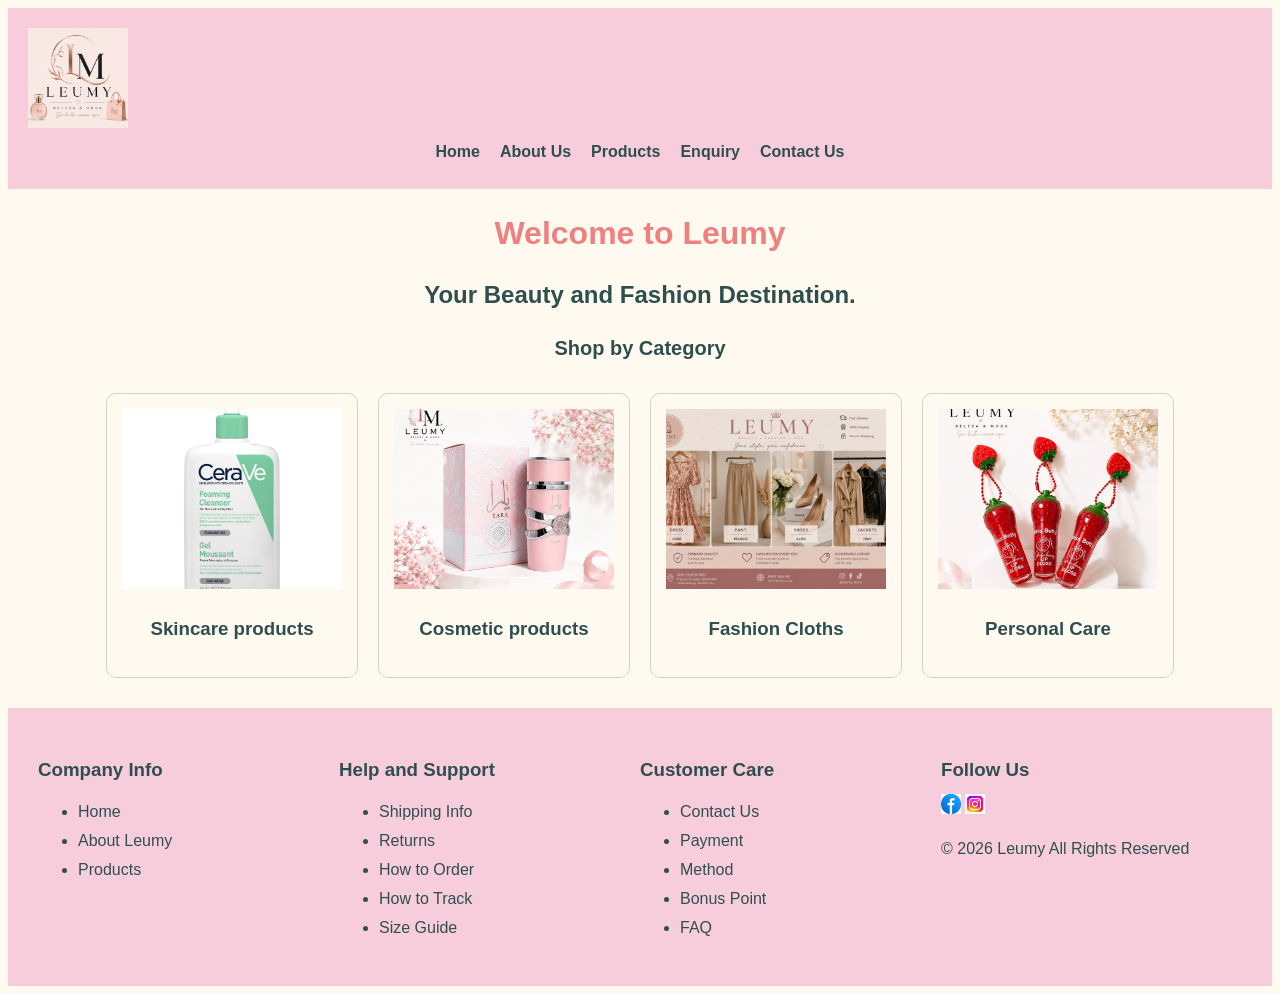
==== index.html @ 7db954c3 "first commit" ====
<!DOCTYPE html>
<html lang="en">
<head>

  <title>Leumy | Home</title>

  <link rel="stylesheet" href="style.css" type="text/css">

  <style>
    body{
        background-color: floralwhite;
    }
  </style>


</head>
<body>

 <!-- Website header containing the Leumy logo and navigation menu -->
    <header class="products-header">

        <!-- Displays the Leumy business logo at the top of the webpage -->
        <img src="images/Leumy Logo.png.jpeg"
             alt="Leumy Logo"
             id="products-logo" >

        <!-- Main navigation menu used to move between the different website pages -->
        <nav class="products-nav">
            <a href="index.html">Home</a>
            <a href="aboutUs.html">About Us</a>
            <a href="products.html">Products</a>
            <a href="enquiry.html">Enquiry</a>
            <a href="contact.html">Contact Us</a>
        </nav>

       

    </header>

     <!-- Main content area introducing visitors to the Leumy website -->
  <main>

     <!-- Main heading and short description that introduces the Leumy brand to visitors -->
  <h1 >Welcome to Leumy</h1>
  
  <h2 style="text-align: center;">Your Beauty and Fashion Destination.</h2>

  <p id="Shop">Shop by Category</p>

   <!-- Section displaying the main product categories available at Leumy -->
  <section id="category-container">

     <!-- Category card representing skincare products -->
  <div class="category">
  <img src="images\Skincare.png (2).webp" alt="Skincare product" width="200" height="200">
 
<h3> Skincare products </h3>

  </div>

  
<!-- Category card representing cosmetic products -->
  <div class="category">

   <img src="images\Cosmetic Product.png (4).jpeg" alt="Cosmetic product"width="200" height="200">

    <h3> Cosmetic products </h3>

     </div>

  
  <!-- Category card representing women's fashion products -->
<div class="category">

   <img src="images\Fashion Cloths.png.png" alt="Fashion Cloths"width="200" height="200">
 <h3>Fashion Cloths</h3>

</div>

  
<!-- Category card representing personal care products -->
<div class="category">

    <img src="images\personal care Product.png .jpeg" alt="Personal care products"width="200" height="200">

    <h3>Personal Care</h3>


    </div>
 </section>

    </main>

     <!-- Footer containing additional website information and useful links -->
    <footer>

        <section id="footer-container">

            <div class="footer-column">

                <h3>Company Info</h3>
                <ul>

                <li><a href="index.html">Home</a></li>
                 <li><a href="aboutUs.html">About Leumy</a></li>
                 <li><a href="products.html">Products</a></li>


              </ul>
            </div>


            <div class="footer-column">

                <h3>Help and Support</h3>

                 <ul>

                <li><a href="#">Shipping Info</a></li>
                 <li><a href="#">Returns</a></li>
                 <li><a href="#">How to Order</a></li>
                <li> <a href="#">How to Track</a></li>
                <li><a href="#">Size Guide</a></li>
                </ul>
            </div>


            <div class="footer-column">

                <h3>Customer Care</h3>

             <ul>
                <li><a href="contact.html">Contact Us</a></li>
                <li><a href="#">Payment</a></li>
                <li><a href="#">Method</a></li>
                <li><a href="#">Bonus Point</a></li>
                <li><a href="#">FAQ</a></li>

                </ul>
            </div>


            <div class="footer-column">

                <h3>Follow Us</h3>

                
                    <span>
                        <img src="images/facebook.png" alt="facebook_logo" width="20" height="20"></span>
                    <span><img src="images\insta.jpg" alt="instagram" width="20" height="20"></span>
              



        <div id="copyright">
            <p>© 2026 Leumy All Rights Reserved</p>
        </div>
    </section>

    </footer>


  

</body>
</html>
---- style.css ----
/* 
   Global webpage styling.
   These properties create a consistent font, text colour,
   background colour and line spacing across the website.
*/
body {
    color: darkslategray;
    font-family: Arial,sans-serif;
    font-size: 16px;
    line-height: 1.5;
}

/* 
   Main heading styling.
   This creates a consistent appearance for the primary
   heading used on the different website pages.
*/
h1 {
    color: lightcoral;
    font-size: 32px;
    font-weight: bold;
    text-align: center;
    margin: 20px;
}

/* 
   Secondary heading styling.
   These headings are used to introduce sections of
   information within the website.
*/
h2 {
    font-size: 24px;
    font-weight: bold;
}


p {
    font-size: 16px;
    line-height: 1.5;
}

/* 
   Header styling.
   The header provides spacing and a background area
   for the Leumy logo and navigation menu.
*/
.products-header,
.contact-header,
#enquiry-header {

    padding: 20px;
    background-color: rgb(247, 205, 220);
    margin-bottom: 5px;
}

/* 
   Logo styling.
   The width is controlled while the height remains automatic
   so that the logo keeps its original proportions.
*/
#products-logo,
#contact-logo,
#enquiry-logo {
    width:100px;
    height:auto;

}

/* 
   Navigation layout.
   Flexbox is used to arrange the navigation links neatly
   and keep the menu centred within the header.
*/
.products-nav,
.contact-nav,
.enquiry-nav {
    display: flex;
    align-items: center;
    gap: 20px;
    justify-content: center;
    margin-top: 5px;
    margin-bottom: 5px;
}

.products-nav a,
.contact-nav a,
.enquiry-nav a {
    text-decoration: none;
    color: darkslategrey;
    font-size: 16px;
    font-weight:bold;

}

.products-nav a:link,
.enquiry-nav a:link,
.contact-nav a:link {
    color: darkslategrey;
}

.products-nav a:visited,
.enquiry-nav a:visited,
.contact-nav a:visited {
    color: gray;
}

.products-nav a:hover,
.contact-nav a:hover,
.enquiry-nav a:hover {
    color: lightcoral;
    text-decoration: underline;
}

.products-nav a:active,
.contact-nav a:active,
.enquiry-nav a:active {
    color: lightcoral;
}

/* 
   Home page category layout.
   Flexbox allows the product categories to be displayed
   next to each other and wrap onto another line when needed.
*/
#category-container {
    display: flex;
    justify-content: center;
    align-items: flex-start;
    gap: 20px;
    flex-wrap: wrap;
    margin:30px;
}

/* 
   Individual category card styling.
   Each card groups the category image and heading together
   to create a clear visual product category.
*/
.category {
    width: 220px;
    text-align: center;
    padding: 15px;
    border: 1px solid lightgray;
    border-radius:10px;
}

.category img {
    width: 100%;
    height: 180px;
    object-fit: cover;
}

#about-title,
#Mission-title,
#Vision-title {
    text-align: center;
    margin: 20px;
    color: lightcoral;
}

#about-text,
.Mission-text,
.Vision-text {
    width: 80%;
    margin: 20px auto;

}

/* 
   About page layout.
   Creates spacing around the main content and keeps
   the information organised on the page.
*/
.about-page {
    width: 90%;
    max-width: 1200px;
    margin: 0 auto;
    padding: 20px 0 40px;
}


/* 
   About page heading.
   Gives the main heading a soft pink appearance
   that matches the Leumy website design.
*/
.about-page h1 {
    text-align: center;
    color: lightcoral;
    font-size: 36px;
    margin-bottom: 40px;
}


/* 
   About content container.
   CSS Grid arranges the information cards into
   two columns on larger screens.
*/
.about-container {
    display: grid;
    grid-template-columns: repeat(2, 1fr);
    gap: 25px;
}


/* 
   Individual information cards.
   Each section is placed inside a rounded box
   with a light background, border and shadow.
*/
.about-card {
    background-color: #fff8f8;
    border: 2px solid #f6d6dc;
    border-radius: 18px;
    padding: 30px;
    box-shadow: 0 4px 12px rgba(0, 0, 0, 0.08);
}


/* 
   Changes the background colour when the user
   moves the mouse over an information card.
*/
.about-card:hover {
    background-color: #fff0f3;
}


/* 
   Card headings.
   Makes the headings stand out from the paragraph
   while keeping the pink colour of the website.
*/
.about-card h2 {
    color: lightcoral;
    text-align: left;
    font-size: 26px;
    margin-top: 0;
    margin-bottom: 15px;
}


/* 
   Card paragraph styling.
   Improves readability by controlling the text size,
   line spacing and text colour.
*/
.about-card p {
    color: darkslategray;
    font-size: 17px;
    line-height: 1.7;
    margin: 0;
}


/* 
   Commitment card.
   Makes the commitment section stretch across
   both columns of the grid.
*/
.commitment-card {
    grid-column: 1 / -1;
    background-color: #fdecef;
}
#Shop {
    text-align: center;
    font-size: 20px;
    font-weight:bold;
    margin: 20px;
}

/* 
   Product page layout.
   Flexbox separates the category sidebar from the
   main product catalogue.
*/

#products-content {
    display: flex;
    gap: 30px;
    width: 90%;
    margin: 30px auto;
}

/* 
   Category sidebar.
   This section provides links for browsing products
   according to their category.
*/
.categories-list {
    width: 20%

}

.categories-list h2 {
    margin-bottom: 15px;
}

.categories-list a {
    display: block;
    text-decoration: none;
    color: darkslategray;
    margin-bottom:10px; 
}

.categories-list a:hover {
    color: lightcoral;
}

/* 
   Product grid layout.
   CSS Grid is used to organise the products into
   three columns on larger screens.
*/
.product-grid {
    width: 80%;
    display: grid;
    grid-template-columns: repeat(3, 1fr);
    gap: 20px;
}

/* 
   Product card styling.
   Each card contains the image, product name, price
   and button for an individual product.
*/
.product-card {
    text-align: center;
    border: 1px solid lightgrey;
    padding: 15px;
    border-radius:10px;
}

.product-card img {
    width: 100%;
    height: 200px;
    object-fit: cover;
}


.product-card h2 {
    margin:10px;
}

.product-card p {
    margin: 10px;
}

.product-card:hover {
    box-shadow: 0 0 10px lightgrey;

}

/* 
   Button styling.
   These properties create a consistent appearance
   for buttons used on the website.
*/
button {
    background-color: lightcoral;
    color: white;
    border: none;
    padding: 10px 20px;
    font-size: 16px;
    cursor: pointer;
}

/* 
   Button hover effect.
   Changes the button background when the user
   moves the mouse over it.
*/
button:hover {
    background-color: lightcoral;
}

button:focus {
    outline: 2px solid darkslategray;
}

button:active {
    background-color: palevioletred;
}

.enquiry-page {
    width: 80%;
    margin: 30px auto;
}

#pagination{
    text-align: center;
}

#pagination a{
    text-decoration: none;
    color: lightcoral;
    font-size: 16px;
}


.enquiry-intro {
    text-align: center;
    margin-bottom: 20px;
}

.enquiry-form {
    width: 600px;
    max-width: 100%;
    margin: auto;
}

.enquiry-form label {
    display: block;
    margin-top: 15px;
    font-weight: bold;
}

.enquiry-form input,
.enquiry-form select,
.enquiry-form textarea {
    width: 100%;
    padding: 10px;
    margin-top: 5px;
    border: 1px solid lightgrey;
}

.enquiry-form textarea {
    height: 150px;
}


.contact-title {
    color: lightcoral;
    margin: 30px;
}

/* 
   Contact page layout.
   Flexbox places the contact information and contact
   form next to each other on larger screens.
*/
.contact-section {
    display: flex;
    gap: 30px;
    width: 90%;
    margin: 30px auto;
}

.contact-information,
.contact-form-section {
    width: 50%;
}

.contact-information h2,
.contact-form-section h2 {
    margin-bottom: 15px;
}

.contact-information p {
    margin-bottom: 10px;
}

.contact-form-section label {
    display: block;
    margin-top: 15px;
    font-weight: bold;
}

.contact-form-section input,
.contact-form-section textarea {
    width: 100%;
    padding: 10px;
    margin-top: 5px;
    border: 1px solid lightgray;
}

.contact-form-section textarea {
    height: 150px;
}

/* 
   Footer layout.
   Flexbox distributes the footer sections evenly
   across the available page width.
*/
#footer-container {
    display: flex;
    justify-content: space-around;
    background-color: rgb(247, 205, 220);
    padding: 30px;
    margin-top: 30px;
}

.footer-column {
    width: 25%;
}

.footer-column h3 {
    margin-bottom: 10px;
}

.footer-column a {
    display: block;
    color: darkslategrey;
    text-decoration: none;
    margin-bottom: 5px;
}

.footer-column a:hover {
    color: lightcoral;
    text-decoration: underline;
}


/* 
   Responsive navigation and page layout.
   When the screen becomes smaller, the navigation changes
   to a vertical layout and the contact sections stack.
*/

@media screen and (max-width: 768px) {

    .products-nav,
    .enquiry-nav,
    .contact-nav {
        flex-direction: column;
    }

    #products-content {
        flex-direction: column;
    }

    .categories-list,
    .product-grid {
        width: 100%;
    }

    /* Changes the product catalogue to two columns on tablets */

    .product-grid {
        grid-template-columns: repeat(2, 1fr);
    }

    /* Stacks the contact information and form vertically */
    .contact-section {
        flex-direction: column;
    }

    .contact-information,
    .contact-form-section {
        width: 100%;
    }

    #footer-container {
        flex-direction:column;
    }

    .footer-column {
        width: 100%;
        margin-bottom: 20px;
    }
    .about-container {
        grid-template-columns: 1fr;
    }

    .commitment-card {
        grid-column: auto;
    }

    .about-card {
        padding: 25px;
    }
}

/* 
   Mobile product layout.
   On very small screens, products are displayed one per row
   so that the cards remain easy to view and use.
*/

@media screen and (max-width: 480px) {

    .product-grid {
        grid-template-columns: 1fr;
    }
}
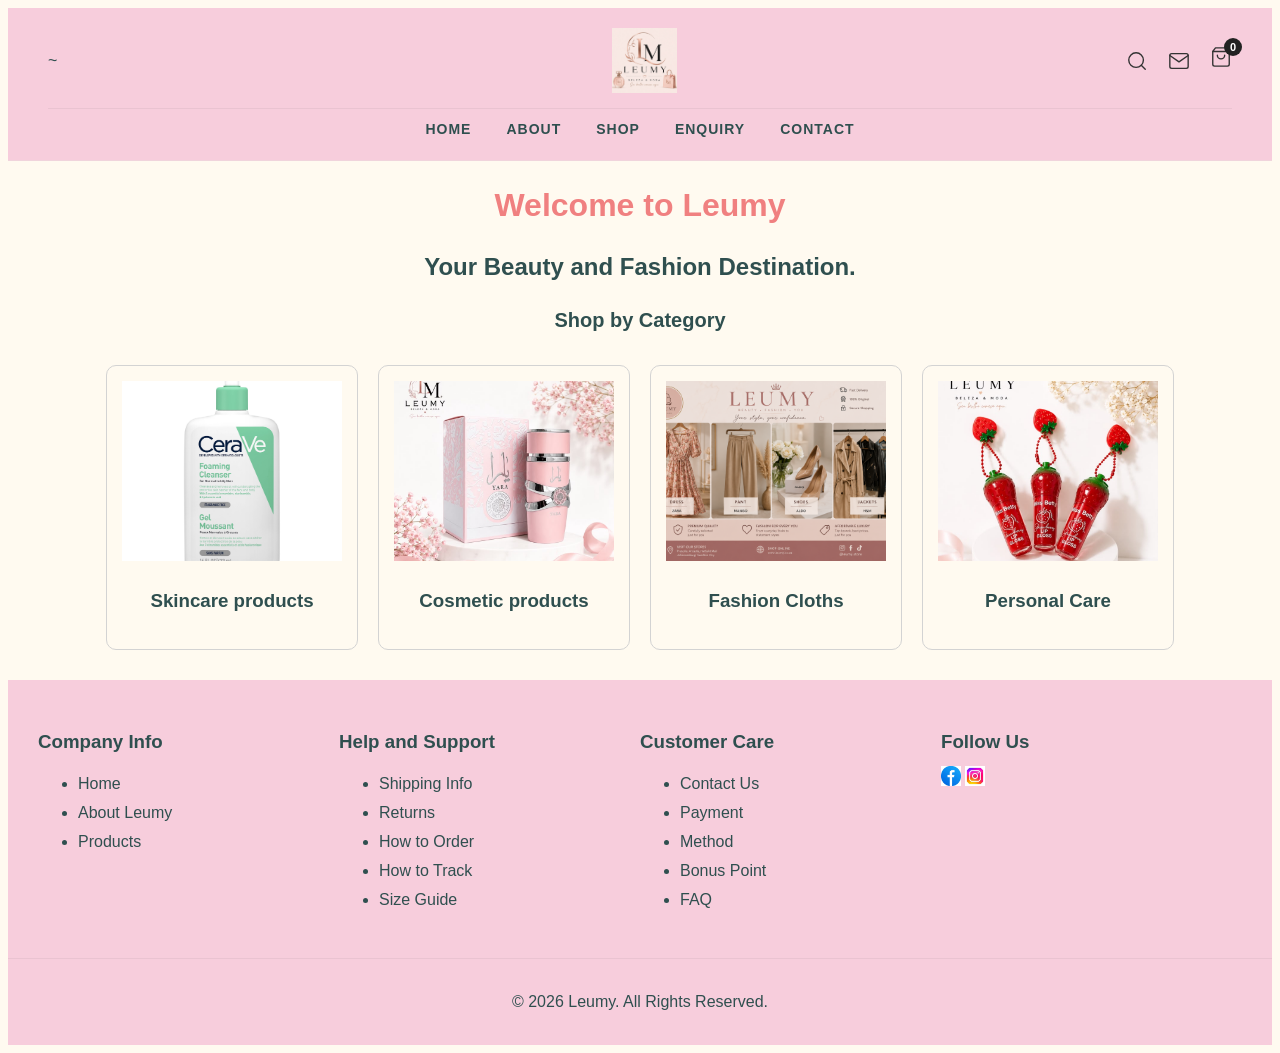
==== commit 5196b4bb: "Add JavaScript form validatio" ====
--- a/index.html
+++ b/index.html
@@ -1,166 +1,155 @@
 <!DOCTYPE html>
 <html lang="en">
 <head>
+    <meta charset="UTF-8">
+    <meta name="viewport" content="width=device-width, initial-scale=1.0">
 
-  <title>Leumy | Home</title>
+    <title>Leumy | Beauty and Fashion</title>
+    <meta name="description" content="Explore Leumy's beauty and fashion collection and discover products that complement your personal style.">
+    <meta name="keywords" content="Leumy, beauty, fashion, beauty shopping, fashion products">
 
-  <link rel="stylesheet" href="style.css" type="text/css">
-
-  <style>
-    body{
-        background-color: floralwhite;
-    }
-  </style>
-
-
+    <link rel="stylesheet" href="style.css" type="text/css">
+   
 </head>
 <body>
 
- <!-- Website header containing the Leumy logo and navigation menu -->
+    <!-- Website header containing the Leumy logo and navigation menu -->
     <header class="products-header">
 
-        <!-- Displays the Leumy business logo at the top of the webpage -->
-        <img src="images/Leumy Logo.png.jpeg"
-             alt="Leumy Logo"
-             id="products-logo" >
+        <!-- Top Bar: Left placeholder, Centered Logo, Right Icons -->
+        <div class="header-top-row">~
 
-        <!-- Main navigation menu used to move between the different website pages -->
+            <div class="header-left-spacer"></div> 
+            
+            <!-- Centered Logo -->
+            <img src="images/Leumy Logo.png.jpeg" alt="Leumy Logo" id="products-logo">
+
+            <!-- Right Icons (Search, Email, Cart) -->
+            <div class="header-icons">
+                <a href="products.html" aria-label="Search">
+                    <svg xmlns="http://www.w3.org/2000/svg" width="22" height="22" viewBox="0 0 24 24" fill="none" stroke="currentColor" stroke-width="1.5" stroke-linecap="round" stroke-linejoin="round">
+                        <circle cx="11" cy="11" r="8"></circle>
+                        <line x1="21" y1="21" x2="16.65" y2="16.65"></line>
+                    </svg>
+                </a>
+
+                <a href="contact.html" aria-label="Contact">
+                    <svg xmlns="http://www.w3.org/2000/svg" width="22" height="22" viewBox="0 0 24 24" fill="none" stroke="currentColor" stroke-width="1.5" stroke-linecap="round" stroke-linejoin="round">
+                        <path d="M4 4h16c1.1 0 2 .9 2 2v12c0 1.1-.9 2-2 2H4c-1.1 0-2-.9-2-2V6c0-1.1.9-2 2-2z"></path>
+                        <polyline points="22,6 12,13 2,6"></polyline>
+                    </svg>
+                </a>
+
+                <a href="products.html#shopping-cart" class="header-cart" aria-label="Shopping cart">
+                    <span class="cart-icon">
+                        <svg xmlns="http://www.w3.org/2000/svg" width="22" height="22" viewBox="0 0 24 24" fill="none" stroke="currentColor" stroke-width="1.5" stroke-linecap="round" stroke-linejoin="round">
+                            <path d="M6 2L3 6v14a2 2 0 0 0 2 2h14a2 2 0 0 0 2-2V6l-3-4z"></path>
+                            <line x1="3" y1="6" x2="21" y2="6"></line>
+                            <path d="M16 10a4 4 0 0 1-8 0"></path>
+                        </svg>
+                        <span id="cartCount" class="cart-count">2</span>
+                    </span>
+                </a>
+            </div>
+        </div>
+
+        <!-- Bottom Row: Centered Navigation Menu -->
         <nav class="products-nav">
-            <a href="index.html">Home</a>
-            <a href="aboutUs.html">About Us</a>
-            <a href="products.html">Products</a>
-            <a href="enquiry.html">Enquiry</a>
-            <a href="contact.html">Contact Us</a>
+            <a href="index.html">HOME</a>
+            <a href="aboutUs.html">ABOUT</a>
+            <a href="products.html">SHOP</a>
+            <a href="enquiry.html">ENQUIRY</a>
+            <a href="contact.html">CONTACT</a>
         </nav>
-
-       
-
     </header>
 
-     <!-- Main content area introducing visitors to the Leumy website -->
-  <main>
+    <!-- Main content area introducing visitors to the Leumy website -->
+    <main>
 
-     <!-- Main heading and short description that introduces the Leumy brand to visitors -->
-  <h1 >Welcome to Leumy</h1>
-  
-  <h2 style="text-align: center;">Your Beauty and Fashion Destination.</h2>
+        <!-- Main heading and short description that introduces the Leumy brand to visitors -->
+        <h1>Welcome to Leumy</h1>
 
-  <p id="Shop">Shop by Category</p>
+        <h2 style="text-align: center;">Your Beauty and Fashion Destination.</h2>
 
-   <!-- Section displaying the main product categories available at Leumy -->
-  <section id="category-container">
+        <p id="Shop">Shop by Category</p>
 
-     <!-- Category card representing skincare products -->
-  <div class="category">
-  <img src="images\Skincare.png (2).webp" alt="Skincare product" width="200" height="200">
- 
-<h3> Skincare products </h3>
-
-  </div>
-
-  
-<!-- Category card representing cosmetic products -->
-  <div class="category">
-
-   <img src="images\Cosmetic Product.png (4).jpeg" alt="Cosmetic product"width="200" height="200">
-
-    <h3> Cosmetic products </h3>
-
-     </div>
-
-  
-  <!-- Category card representing women's fashion products -->
-<div class="category">
-
-   <img src="images\Fashion Cloths.png.png" alt="Fashion Cloths"width="200" height="200">
- <h3>Fashion Cloths</h3>
-
-</div>
-
-  
-<!-- Category card representing personal care products -->
-<div class="category">
-
-    <img src="images\personal care Product.png .jpeg" alt="Personal care products"width="200" height="200">
-
-    <h3>Personal Care</h3>
-
-
-    </div>
- </section>
-
+        <!-- Section displaying the main product categories available at Leumy -->
+        <section id="category-container">
+            
+            <!-- Category card representing skincare products -->
+            <div class="category">
+                <img src="images/gel_moussant_cerave.png (2).webp" alt="skincare product" width="200" height="200">
+                <h3>Skincare products</h3>
+            </div>
+            
+            <!-- Category card representing cosmetic products -->
+            <div class="category">
+                <img src="images/perfume_cosmetic_product.png (4).jpeg" alt="Perfume" width="200" height="200">
+                <h3>Cosmetic products</h3>
+            </div>
+            
+            <!-- Category card representing women's fashion products -->
+            <div class="category">
+                <img src="images/Fashion_flowerdress_pants_shoes_jackets.png.png" alt="Fashion Cloths" width="200" height="200">
+                <h3>Fashion Cloths</h3>
+            </div>
+            
+            <!-- Category card representing personal care products -->
+            <div class="category">
+                <img src="images/strawberry_lip_gloss.png .jpeg" alt="Personal care products" width="200" height="200">
+                <h3>Personal Care</h3>
+            </div>
+        </section>
     </main>
 
-     <!-- Footer containing additional website information and useful links -->
+    <!-- Footer containing additional website information and useful links -->
     <footer>
-
         <section id="footer-container">
-
             <div class="footer-column">
-
                 <h3>Company Info</h3>
                 <ul>
-
-                <li><a href="index.html">Home</a></li>
-                 <li><a href="aboutUs.html">About Leumy</a></li>
-                 <li><a href="products.html">Products</a></li>
-
-
-              </ul>
-            </div>
-
-
-            <div class="footer-column">
-
-                <h3>Help and Support</h3>
-
-                 <ul>
-
-                <li><a href="#">Shipping Info</a></li>
-                 <li><a href="#">Returns</a></li>
-                 <li><a href="#">How to Order</a></li>
-                <li> <a href="#">How to Track</a></li>
-                <li><a href="#">Size Guide</a></li>
+                    <li><a href="index.html">Home</a></li>
+                    <li><a href="aboutUs.html">About Leumy</a></li>
+                    <li><a href="products.html">Products</a></li>
                 </ul>
             </div>
 
-
             <div class="footer-column">
-
-                <h3>Customer Care</h3>
-
-             <ul>
-                <li><a href="contact.html">Contact Us</a></li>
-                <li><a href="#">Payment</a></li>
-                <li><a href="#">Method</a></li>
-                <li><a href="#">Bonus Point</a></li>
-                <li><a href="#">FAQ</a></li>
-
+                <h3>Help and Support</h3>
+                <ul>
+                    <li><a href="#">Shipping Info</a></li>
+                    <li><a href="#">Returns</a></li>
+                    <li><a href="#">How to Order</a></li>
+                    <li><a href="#">How to Track</a></li>
+                    <li><a href="#">Size Guide</a></li>
                 </ul>
             </div>
 
+            <div class="footer-column">
+                <h3>Customer Care</h3>
+                <ul>
+                    <li><a href="contact.html">Contact Us</a></li>
+                    <li><a href="#">Payment</a></li>
+                    <li><a href="#">Method</a></li>
+                    <li><a href="#">Bonus Point</a></li>
+                    <li><a href="#">FAQ</a></li>
+                </ul>
+            </div>
 
             <div class="footer-column">
-
                 <h3>Follow Us</h3>
-
-                
-                    <span>
-                        <img src="images/facebook.png" alt="facebook_logo" width="20" height="20"></span>
-                    <span><img src="images\insta.jpg" alt="instagram" width="20" height="20"></span>
-              
-
-
+                <div class="social-icons">
+                    <span><img src="images/facebook.png" alt="facebook_logo" width="20" height="20"></span>
+                    <span><img src="images/insta.jpg" alt="instagram" width="20" height="20"></span>
+                </div>
+            </div>
+        </section>
 
         <div id="copyright">
             <p>© 2026 Leumy All Rights Reserved</p>
         </div>
-    </section>
-
     </footer>
 
-
-  
-
+    <script src="script.js"></script>
 </body>
-</html>
+</html>
--- a/style.css
+++ b/style.css
@@ -1,20 +1,14 @@
-/* 
-   Global webpage styling.
-   These properties create a consistent font, text colour,
-   background colour and line spacing across the website.
-*/
+/* ==========================================
+   GLOBAL STYLES
+========================================== */
 body {
+    background-color: floralwhite;
     color: darkslategray;
-    font-family: Arial,sans-serif;
+    font-family: Arial, sans-serif;
     font-size: 16px;
     line-height: 1.5;
 }
 
-/* 
-   Main heading styling.
-   This creates a consistent appearance for the primary
-   heading used on the different website pages.
-*/
 h1 {
     color: lightcoral;
     font-size: 32px;
@@ -23,63 +17,80 @@
     margin: 20px;
 }
 
-/* 
-   Secondary heading styling.
-   These headings are used to introduce sections of
-   information within the website.
-*/
 h2 {
     font-size: 24px;
     font-weight: bold;
 }
 
-
 p {
     font-size: 16px;
     line-height: 1.5;
 }
 
-/* 
-   Header styling.
-   The header provides spacing and a background area
-   for the Leumy logo and navigation menu.
-*/
+/* ==========================================
+   HEADER & NAVIGATION LAYOUT
+========================================== */
 .products-header,
 .contact-header,
 #enquiry-header {
-
-    padding: 20px;
-    background-color: rgb(247, 205, 220);
-    margin-bottom: 5px;
-}
-
-/* 
-   Logo styling.
-   The width is controlled while the height remains automatic
-   so that the logo keeps its original proportions.
-*/
+    display: flex;
+    flex-direction: column;
+    background-color: rgb(247, 205, 220); /* Soft pink background */
+    padding: 20px 40px;
+    border-bottom: 1px solid #f0d4dc;
+}
+
+/* Top row: Left spacer, Centered Logo, Right Icons */
+.header-top-row {
+    display: flex;
+    align-items: center;
+    justify-content: space-between;
+    width: 100%;
+    margin-bottom: 15px;
+}
+
+/* Empty spacer to balance the space opposite to the icons */
+.header-left-spacer,
+.header-icons {
+    width: 120px; 
+}
+
+.header-icons {
+    display: flex;
+    align-items: center;
+    justify-content: flex-end;
+    gap: 20px;
+}
+
+/* Logo styling - centered */
 #products-logo,
 #contact-logo,
 #enquiry-logo {
-    width:100px;
-    height:auto;
-
-}
-
-/* 
-   Navigation layout.
-   Flexbox is used to arrange the navigation links neatly
-   and keep the menu centred within the header.
-*/
+    height: 65px;
+    width: auto;
+    display: block;
+    margin: 0 auto;
+}
+
+/* Icon links styling */
+.header-icons a {
+    color: #333;
+    text-decoration: none;
+    display: inline-flex;
+    align-items: center;
+    position: relative;
+}
+
+/* Navigation Menu  */
 .products-nav,
 .contact-nav,
 .enquiry-nav {
     display: flex;
     align-items: center;
-    gap: 20px;
     justify-content: center;
-    margin-top: 5px;
-    margin-bottom: 5px;
+    gap: 35px;
+    padding-top: 10px;
+    border-top: 1px solid rgba(0, 0, 0, 0.05);
 }
 
 .products-nav a,
@@ -87,9 +98,9 @@
 .enquiry-nav a {
     text-decoration: none;
     color: darkslategrey;
-    font-size: 16px;
-    font-weight:bold;
-
+    font-size: 14px;
+    font-weight: bold;
+    letter-spacing: 1px;
 }
 
 .products-nav a:link,
@@ -117,31 +128,41 @@
     color: lightcoral;
 }
 
-/* 
-   Home page category layout.
-   Flexbox allows the product categories to be displayed
-   next to each other and wrap onto another line when needed.
-*/
+/* Cart badge styling */
+.cart-count {
+    position: absolute;
+    top: -8px;
+    right: -10px;
+    background-color: #222;
+    color: #fff;
+    font-size: 11px;
+    font-weight: bold;
+    width: 18px;
+    height: 18px;
+    border-radius: 50%;
+    display: flex;
+    align-items: center;
+    justify-content: center;
+}
+
+/* ==========================================
+   HOME PAGE CATEGORY LAYOUT
+========================================== */
 #category-container {
     display: flex;
     justify-content: center;
     align-items: flex-start;
     gap: 20px;
     flex-wrap: wrap;
-    margin:30px;
-}
-
-/* 
-   Individual category card styling.
-   Each card groups the category image and heading together
-   to create a clear visual product category.
-*/
+    margin: 30px;
+}
+
 .category {
     width: 220px;
     text-align: center;
     padding: 15px;
     border: 1px solid lightgray;
-    border-radius:10px;
+    border-radius: 10px;
 }
 
 .category img {
@@ -150,27 +171,16 @@
     object-fit: cover;
 }
 
-#about-title,
-#Mission-title,
-#Vision-title {
-    text-align: center;
+#Shop {
+    text-align: center;
+    font-size: 20px;
+    font-weight: bold;
     margin: 20px;
-    color: lightcoral;
-}
-
-#about-text,
-.Mission-text,
-.Vision-text {
-    width: 80%;
-    margin: 20px auto;
-
-}
-
-/* 
-   About page layout.
-   Creates spacing around the main content and keeps
-   the information organised on the page.
-*/
+}
+
+/* ==========================================
+   ABOUT US PAGE STYLING
+========================================== */
 .about-page {
     width: 90%;
     max-width: 1200px;
@@ -178,12 +188,6 @@
     padding: 20px 0 40px;
 }
 
-
-/* 
-   About page heading.
-   Gives the main heading a soft pink appearance
-   that matches the Leumy website design.
-*/
 .about-page h1 {
     text-align: center;
     color: lightcoral;
@@ -191,24 +195,12 @@
     margin-bottom: 40px;
 }
 
-
-/* 
-   About content container.
-   CSS Grid arranges the information cards into
-   two columns on larger screens.
-*/
 .about-container {
     display: grid;
     grid-template-columns: repeat(2, 1fr);
     gap: 25px;
 }
 
-
-/* 
-   Individual information cards.
-   Each section is placed inside a rounded box
-   with a light background, border and shadow.
-*/
 .about-card {
     background-color: #fff8f8;
     border: 2px solid #f6d6dc;
@@ -217,21 +209,10 @@
     box-shadow: 0 4px 12px rgba(0, 0, 0, 0.08);
 }
 
-
-/* 
-   Changes the background colour when the user
-   moves the mouse over an information card.
-*/
 .about-card:hover {
     background-color: #fff0f3;
 }
 
-
-/* 
-   Card headings.
-   Makes the headings stand out from the paragraph
-   while keeping the pink colour of the website.
-*/
 .about-card h2 {
     color: lightcoral;
     text-align: left;
@@ -240,12 +221,6 @@
     margin-bottom: 15px;
 }
 
-
-/* 
-   Card paragraph styling.
-   Improves readability by controlling the text size,
-   line spacing and text colour.
-*/
 .about-card p {
     color: darkslategray;
     font-size: 17px;
@@ -253,29 +228,14 @@
     margin: 0;
 }
 
-
-/* 
-   Commitment card.
-   Makes the commitment section stretch across
-   both columns of the grid.
-*/
 .commitment-card {
     grid-column: 1 / -1;
     background-color: #fdecef;
 }
-#Shop {
-    text-align: center;
-    font-size: 20px;
-    font-weight:bold;
-    margin: 20px;
-}
-
-/* 
-   Product page layout.
-   Flexbox separates the category sidebar from the
-   main product catalogue.
-*/
-
+
+/* ==========================================
+   PRODUCTS PAGE STYLING
+========================================== */
 #products-content {
     display: flex;
     gap: 30px;
@@ -283,14 +243,8 @@
     margin: 30px auto;
 }
 
-/* 
-   Category sidebar.
-   This section provides links for browsing products
-   according to their category.
-*/
 .categories-list {
-    width: 20%
-
+    width: 20%;
 }
 
 .categories-list h2 {
@@ -301,18 +255,13 @@
     display: block;
     text-decoration: none;
     color: darkslategray;
-    margin-bottom:10px; 
+    margin-bottom: 10px;
 }
 
 .categories-list a:hover {
     color: lightcoral;
 }
 
-/* 
-   Product grid layout.
-   CSS Grid is used to organise the products into
-   three columns on larger screens.
-*/
 .product-grid {
     width: 80%;
     display: grid;
@@ -320,43 +269,41 @@
     gap: 20px;
 }
 
-/* 
-   Product card styling.
-   Each card contains the image, product name, price
-   and button for an individual product.
-*/
 .product-card {
-    text-align: center;
-    border: 1px solid lightgrey;
-    padding: 15px;
-    border-radius:10px;
+    display: flex;
+    flex-direction: column;
+    justify-content: space-between;
+    background-color: #fff;
+    border: 1px solid #f0d4dc;
+    border-radius: 12px;
+    padding: 20px;
+    box-shadow: 0 4px 10px rgba(0, 0, 0, 0.03);
+    transition: transform 0.2s ease;
+}
+
+.product-card:hover {
+    transform: translateY(-4px);
+    box-shadow: 0 6px 15px rgba(0, 0, 0, 0.08);
 }
 
 .product-card img {
     width: 100%;
-    height: 200px;
-    object-fit: cover;
-}
-
-
-.product-card h2 {
-    margin:10px;
-}
-
+    height: 220px;
+    object-fit: contain;
+    background-color: #fcf8f9;
+    border-radius: 8px;
+    padding: 10px;
+    margin-bottom: 15px;
+}
+
+.product-card h2,
 .product-card p {
     margin: 10px;
 }
 
-.product-card:hover {
-    box-shadow: 0 0 10px lightgrey;
-
-}
-
-/* 
-   Button styling.
-   These properties create a consistent appearance
-   for buttons used on the website.
-*/
+/* ==========================================
+   BUTTON STYLING
+========================================== */
 button {
     background-color: lightcoral;
     color: white;
@@ -366,13 +313,8 @@
     cursor: pointer;
 }
 
-/* 
-   Button hover effect.
-   Changes the button background when the user
-   moves the mouse over it.
-*/
 button:hover {
-    background-color: lightcoral;
+    background-color: palevioletred;
 }
 
 button:focus {
@@ -383,21 +325,13 @@
     background-color: palevioletred;
 }
 
+/* ==========================================
+   ENQUIRY & CONTACT PAGES
+========================================== */
 .enquiry-page {
     width: 80%;
     margin: 30px auto;
 }
-
-#pagination{
-    text-align: center;
-}
-
-#pagination a{
-    text-decoration: none;
-    color: lightcoral;
-    font-size: 16px;
-}
-
 
 .enquiry-intro {
     text-align: center;
@@ -410,80 +344,80 @@
     margin: auto;
 }
 
-.enquiry-form label {
-    display: block;
-    margin-top: 15px;
-    font-weight: bold;
-}
-
-.enquiry-form input,
-.enquiry-form select,
-.enquiry-form textarea {
-    width: 100%;
-    padding: 10px;
-    margin-top: 5px;
-    border: 1px solid lightgrey;
-}
-
-.enquiry-form textarea {
-    height: 150px;
-}
-
-
-.contact-title {
-    color: lightcoral;
-    margin: 30px;
-}
-
-/* 
-   Contact page layout.
-   Flexbox places the contact information and contact
-   form next to each other on larger screens.
-*/
-.contact-section {
-    display: flex;
-    gap: 30px;
-    width: 90%;
-    margin: 30px auto;
-}
-
-.contact-information,
-.contact-form-section {
-    width: 50%;
-}
-
-.contact-information h2,
-.contact-form-section h2 {
-    margin-bottom: 15px;
-}
-
-.contact-information p {
-    margin-bottom: 10px;
-}
-
+.enquiry-form label,
 .contact-form-section label {
     display: block;
     margin-top: 15px;
     font-weight: bold;
 }
 
+.enquiry-form input,
+.enquiry-form select,
+.enquiry-form textarea,
 .contact-form-section input,
 .contact-form-section textarea {
     width: 100%;
     padding: 10px;
     margin-top: 5px;
-    border: 1px solid lightgray;
-}
-
+    border: 1px solid lightgrey;
+    border-radius: 5px;
+}
+
+.enquiry-form textarea,
 .contact-form-section textarea {
     height: 150px;
 }
 
-/* 
-   Footer layout.
-   Flexbox distributes the footer sections evenly
-   across the available page width.
-*/
+.contact-title {
+    color: lightcoral;
+    margin: 30px;
+}
+
+.contact-section {
+    display: flex;
+    gap: 30px;
+    width: 90%;
+    margin: 30px auto;
+}
+
+.contact-information,
+.contact-form-section {
+    width: 50%;
+}
+
+.contact-information h2,
+.contact-form-section h2 {
+    margin-bottom: 15px;
+}
+
+.contact-information p {
+    margin-bottom: 10px;
+}
+
+/* ==========================================
+   MAP SECTION
+========================================== */
+.map-section {
+    width: 90%;
+    max-width: 1000px;
+    margin: 40px auto;
+    text-align: center;
+}
+
+.map-section h2 {
+    margin-bottom: 20px;
+}
+
+.map-section iframe {
+    width: 100%;
+    height: 350px;
+    border: 0;
+    border-radius: 10px;
+}
+
+/* ==========================================
+   FOOTER STYLING
+========================================== */
 #footer-container {
     display: flex;
     justify-content: space-around;
@@ -512,15 +446,17 @@
     text-decoration: underline;
 }
 
-
-/* 
-   Responsive navigation and page layout.
-   When the screen becomes smaller, the navigation changes
-   to a vertical layout and the contact sections stack.
-*/
-
+#copyright {
+    text-align: center;
+    padding: 15px;
+    background-color: rgb(247, 205, 220);
+    border-top: 1px solid rgba(0, 0, 0, 0.05);
+}
+
+/* ==========================================
+   RESPONSIVE MEDIA QUERIES
+========================================== */
 @media screen and (max-width: 768px) {
-
     .products-nav,
     .enquiry-nav,
     .contact-nav {
@@ -536,13 +472,10 @@
         width: 100%;
     }
 
-    /* Changes the product catalogue to two columns on tablets */
-
     .product-grid {
         grid-template-columns: repeat(2, 1fr);
     }
 
-    /* Stacks the contact information and form vertically */
     .contact-section {
         flex-direction: column;
     }
@@ -553,13 +486,14 @@
     }
 
     #footer-container {
-        flex-direction:column;
+        flex-direction: column;
     }
 
     .footer-column {
         width: 100%;
         margin-bottom: 20px;
     }
+
     .about-container {
         grid-template-columns: 1fr;
     }
@@ -573,17 +507,47 @@
     }
 }
 
-/* 
-   Mobile product layout.
-   On very small screens, products are displayed one per row
-   so that the cards remain easy to view and use.
-*/
-
 @media screen and (max-width: 480px) {
-
     .product-grid {
         grid-template-columns: 1fr;
     }
 }
 
-
+/* =====================================
+   FORM VALIDATION AND AJAX MESSAGES
+===================================== */
+
+.form-feedback {
+    margin: 15px 0;
+    padding: 12px;
+    border-radius: 5px;
+    font-size: 14px;
+    display: block;
+}
+
+.form-feedback:empty {
+    display: none;
+}
+
+.form-feedback.success {
+    background-color: #e6f4ea;
+    color: #216e39;
+    border: 1px solid #a8d5b5;
+}
+
+.form-feedback.error {
+    background-color: #fde8e7;
+    color: #a12622;
+    border: 1px solid #e5aaa7;
+}
+
+.form-feedback.sending {
+    background-color: #fff3cd;
+    color: #664d03;
+    border: 1px solid #ffecb5;
+}
+
+button[type="submit"]:disabled {
+    opacity: 0.6;
+    cursor: not-allowed;
+}
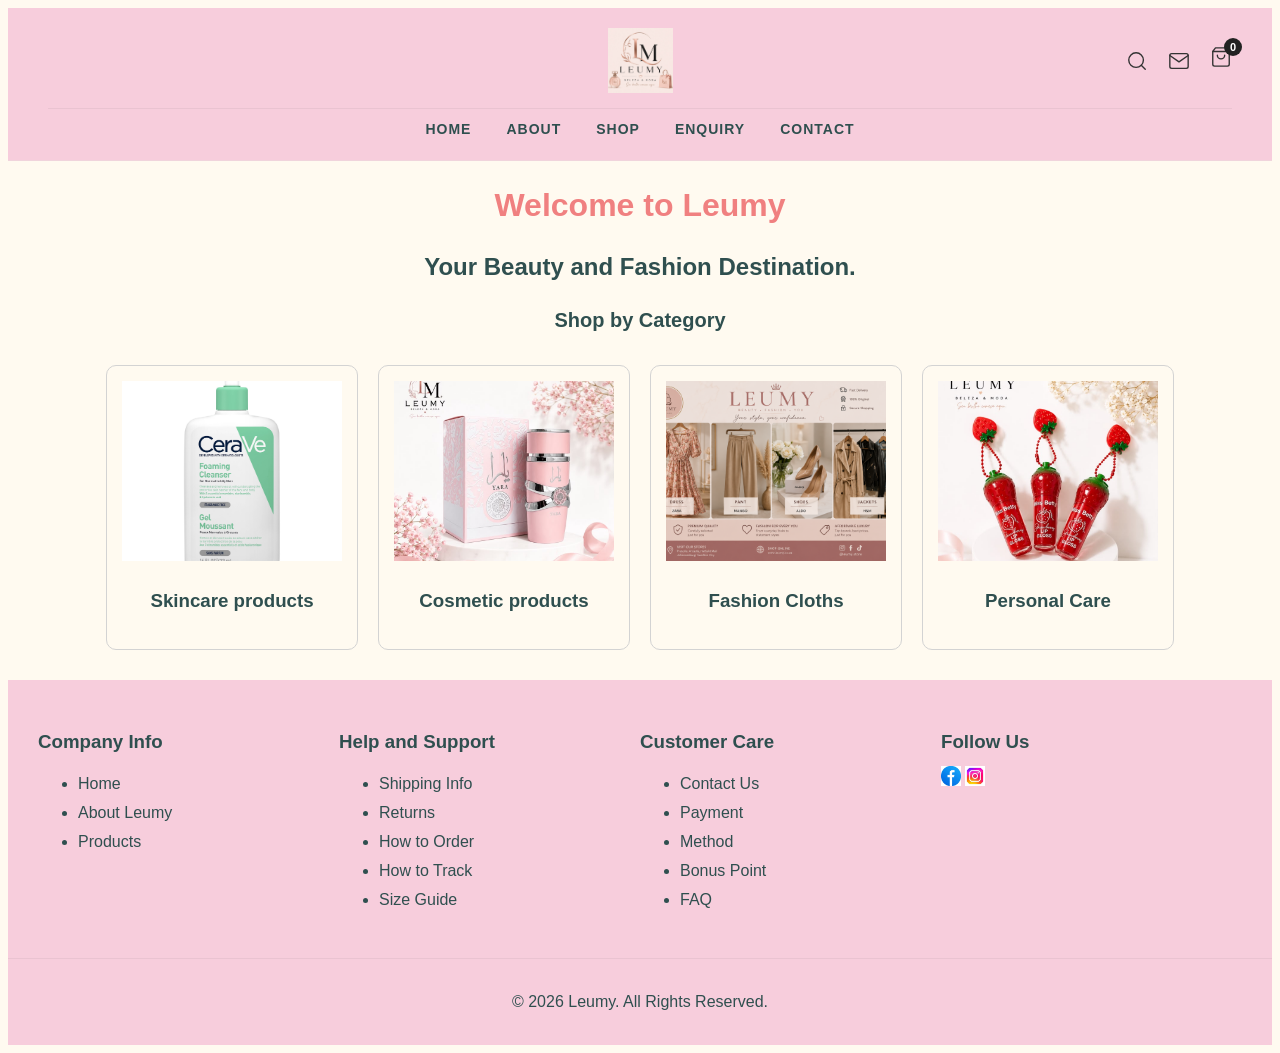
==== commit 30fec2ce: "readme" ====
--- a/index.html
+++ b/index.html
@@ -17,7 +17,7 @@
     <header class="products-header">
 
         <!-- Top Bar: Left placeholder, Centered Logo, Right Icons -->
-        <div class="header-top-row">~
+        <div class="header-top-row">
 
             <div class="header-left-spacer"></div> 
             
